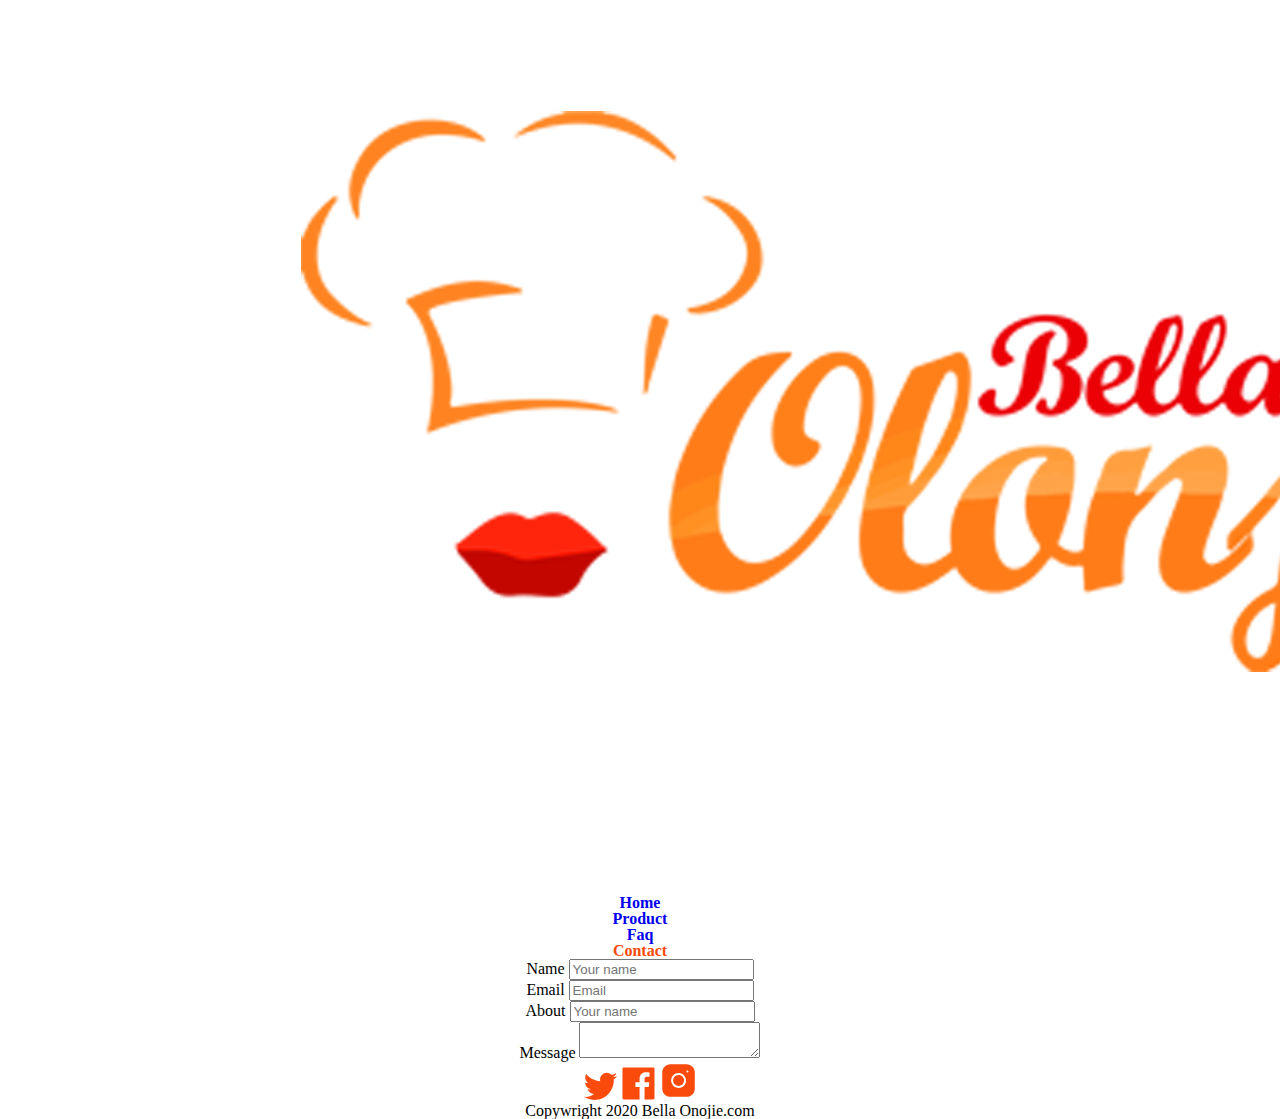
==== contact.html @ 292bd528 "adds reset.css to pages" ====
<!-- This is the Contact page, designed to give contact info
and allow clients to directly contact via a form. -->
<!DOCTYPE html>
<html lang="en">

<head>
    <!-- Document Information -->
    <meta charset="UTF-8">
    <meta name="viewport" content="width=device-width, initial-scale=1.0">
    <!-- Font link Stylesheet -->
    <link rel="preconnect" href="https://fonts.googleapis.com">
    <link rel="preconnect" href="https://fonts.gstatic.com" crossorigin>
    <link href="https://fonts.googleapis.com/css2?family=Montserrat:wght@500;600;700&display=swap" rel="stylesheet">
    <!-- Link to main stylesheet -->
    <link rel="stylesheet" href="css/main.css">
    <!-- Link to reset stylesheet -->
    <link rel="stylesheet" href="css/reset.css">
    <title>Bella Olange</title>
</head>

<body>
    <div class="container">
        <header>
            <!-- Logo -->
            <img src="images/logo-large.png" alt="">
            <!-- Nav here - Group so can be in hamburger -->
            <nav class="main-nav">
                <ul class="nav-list">
                    <li><a href="index.html">Home</a></li>
                    <li><a href="products.html">Product</a></li>
                    <li><a href="faq.html">Faq</a></li>
                    <li><a href="contact.html" class="current">Contact</a></li>
                </ul>
            </nav>
        </header>
        <main>
            <!-- Add some contact info here in one section. -->

            <!-- Add contact form here. -->
            <form action="thanks.html">
                <div>
                    <label for="fullname">Name</label>
                    <input type="text" id="fullname" name="fullname" placeholder="Your name">
                </div>
                <div>
                    <label for="youremail">Email</label>
                    <input type="email" id="youremail" placeholder="Email">
                </div>
                <div>
                    <label for="topic">About</label>
                    <input type="text" id="topic" name="fullname" placeholder="Your name">
                </div>
                <div>
                    <label for="yourmessage">Message</label>
                    <textarea name="yourmessage" id="yourmessage"></textarea>
                </div>
            </form>
        </main>
        <footer>
            <!-- Site Logo (hidden in mobile), Social Media SVGs -->
            <img src="images/twitter.svg" alt="Twitter link">
            <img src="images/facebook-filled.svg" alt="Facebook link">
            <img src="images/instagram.svg" alt="Instagram link">
            <p>Copywright 2020 Bella Onojie.com</p>
        </footer>
</body>
---- css/main.css ----
/* === VARIABLES AND GLOBAL VALUES === */
:root{
    --color-primary:#FA4A0C;

    --color-grey: #737373;
    --color-light-grey: #BDBDBD;

    --color-black: #252B42;
    --color-white: #fff;
    --color-offwhite: #FAFAFA;

    --color-divider: #E4E4E4;
    --color-botbanner:#252B42;
    --color-transparent: #ffffff00;

    --fontweight-reg: 500;
    --fontweight-med: 600;
    --fontweight-bold: 700;

}

/* === MOBILE CONTAINER STYLE === */
.container {

}

/* === TEXT STYLE === */
html{
    font-family: "Montserrat", sans-serif;
    text-align: center;
    box-sizing: border-box;
}

h1, h2, h3 {
    font-weight: var(--fontweight-bold);
}

h2 {
    font-size: 2.5rem;
}

h3 {
    font-size: 1.5rem;
}

h4, h5 {
    color: var(--color-grey);
}

h4 {
    font-weight: var(--fontweight-reg);
}

h5 {
    font-weight: var(--fontweight-bold);
}

/* === GLOBAL NAV STYLE === */
.current{
    color: var(--color-primary)
}

.nav-list {
    list-style: none;
}

.nav-list a{
    font-weight: var(--fontweight-med);
    text-decoration: none;
}


/* === MAIN HEADER CONTENT === */

/* Lays out size and shape of banner  */
.buttonHeader {
    width: 236px;
    height: 68px;
    padding: 16px, 0px, 16px, 0px;
    border-radius: 30px;
    border: solid 1px var(--color-primary);
}

/* Styles orange buttons */
.buttonOran {
    background-color: var(--color-primary);
    color: var(--color-white);
}

/* Styles transparent buttons */
.buttonClear {
    background-color: var(--color-transparent);
    color: var(--color-primary);
}
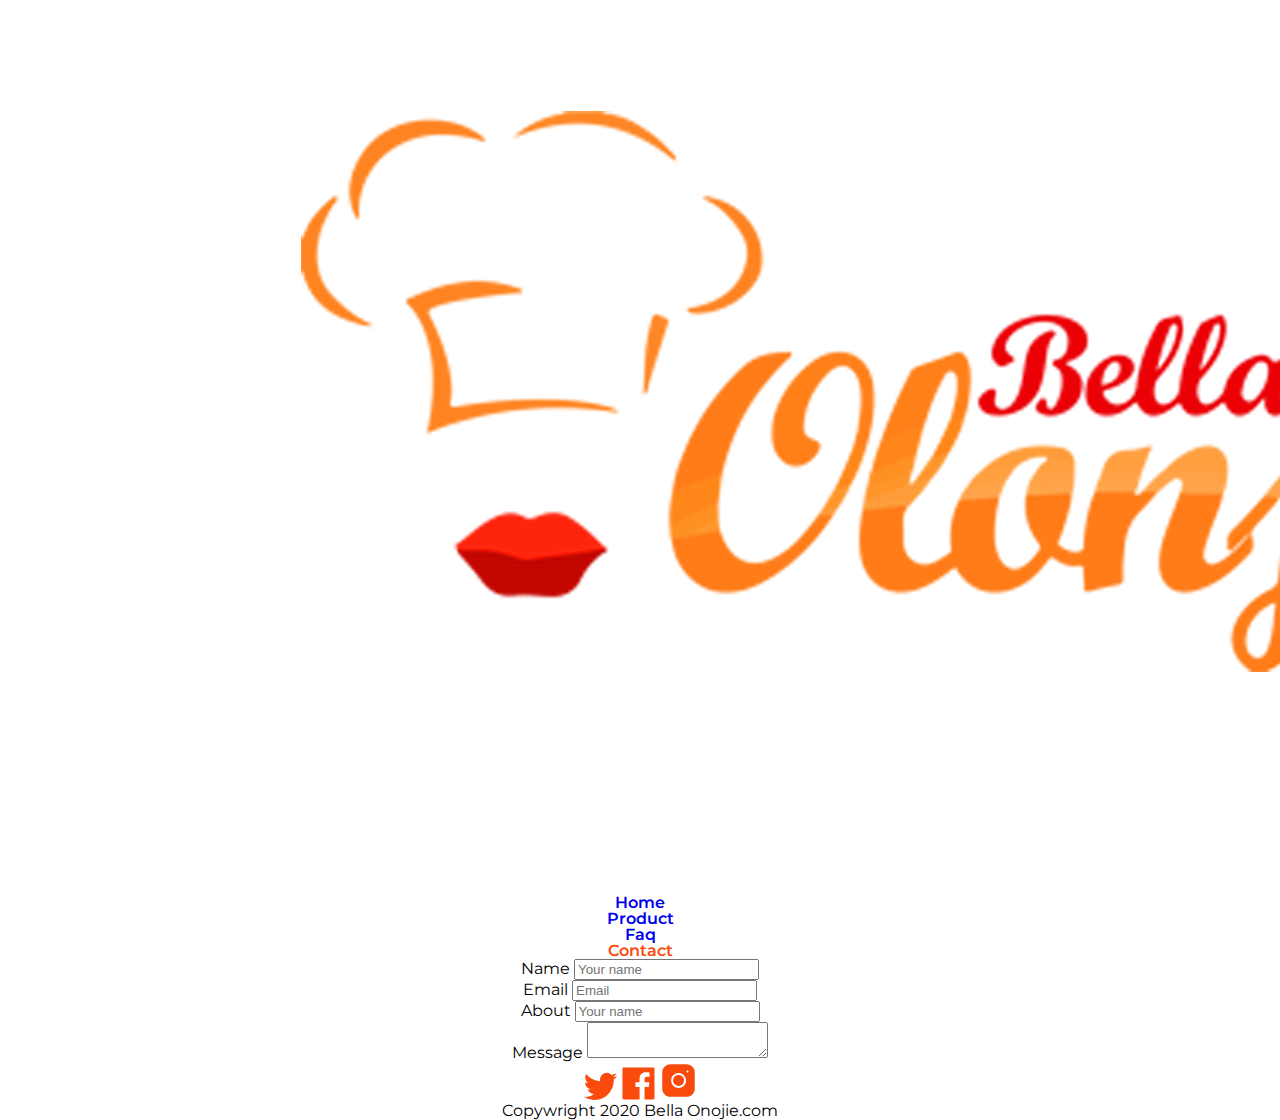
==== commit ed542c6f: "corrects placement of reset.css in head" ====
--- a/contact.html
+++ b/contact.html
@@ -11,11 +11,13 @@
     <link rel="preconnect" href="https://fonts.googleapis.com">
     <link rel="preconnect" href="https://fonts.gstatic.com" crossorigin>
     <link href="https://fonts.googleapis.com/css2?family=Montserrat:wght@500;600;700&display=swap" rel="stylesheet">
+        <!-- Link to reset stylesheet -->
+    <link rel="stylesheet" href="css/reset.css">
     <!-- Link to main stylesheet -->
     <link rel="stylesheet" href="css/main.css">
-    <!-- Link to reset stylesheet -->
-    <link rel="stylesheet" href="css/reset.css">
     <title>Bella Olange</title>
+    <!-- Link to Icon stylesheet -->
+    <link rel="stylesheet" href="https://cdnjs.cloudflare.com/ajax/libs/font-awesome/6.5.1/css/all.min.css">
 </head>
 
 <body>
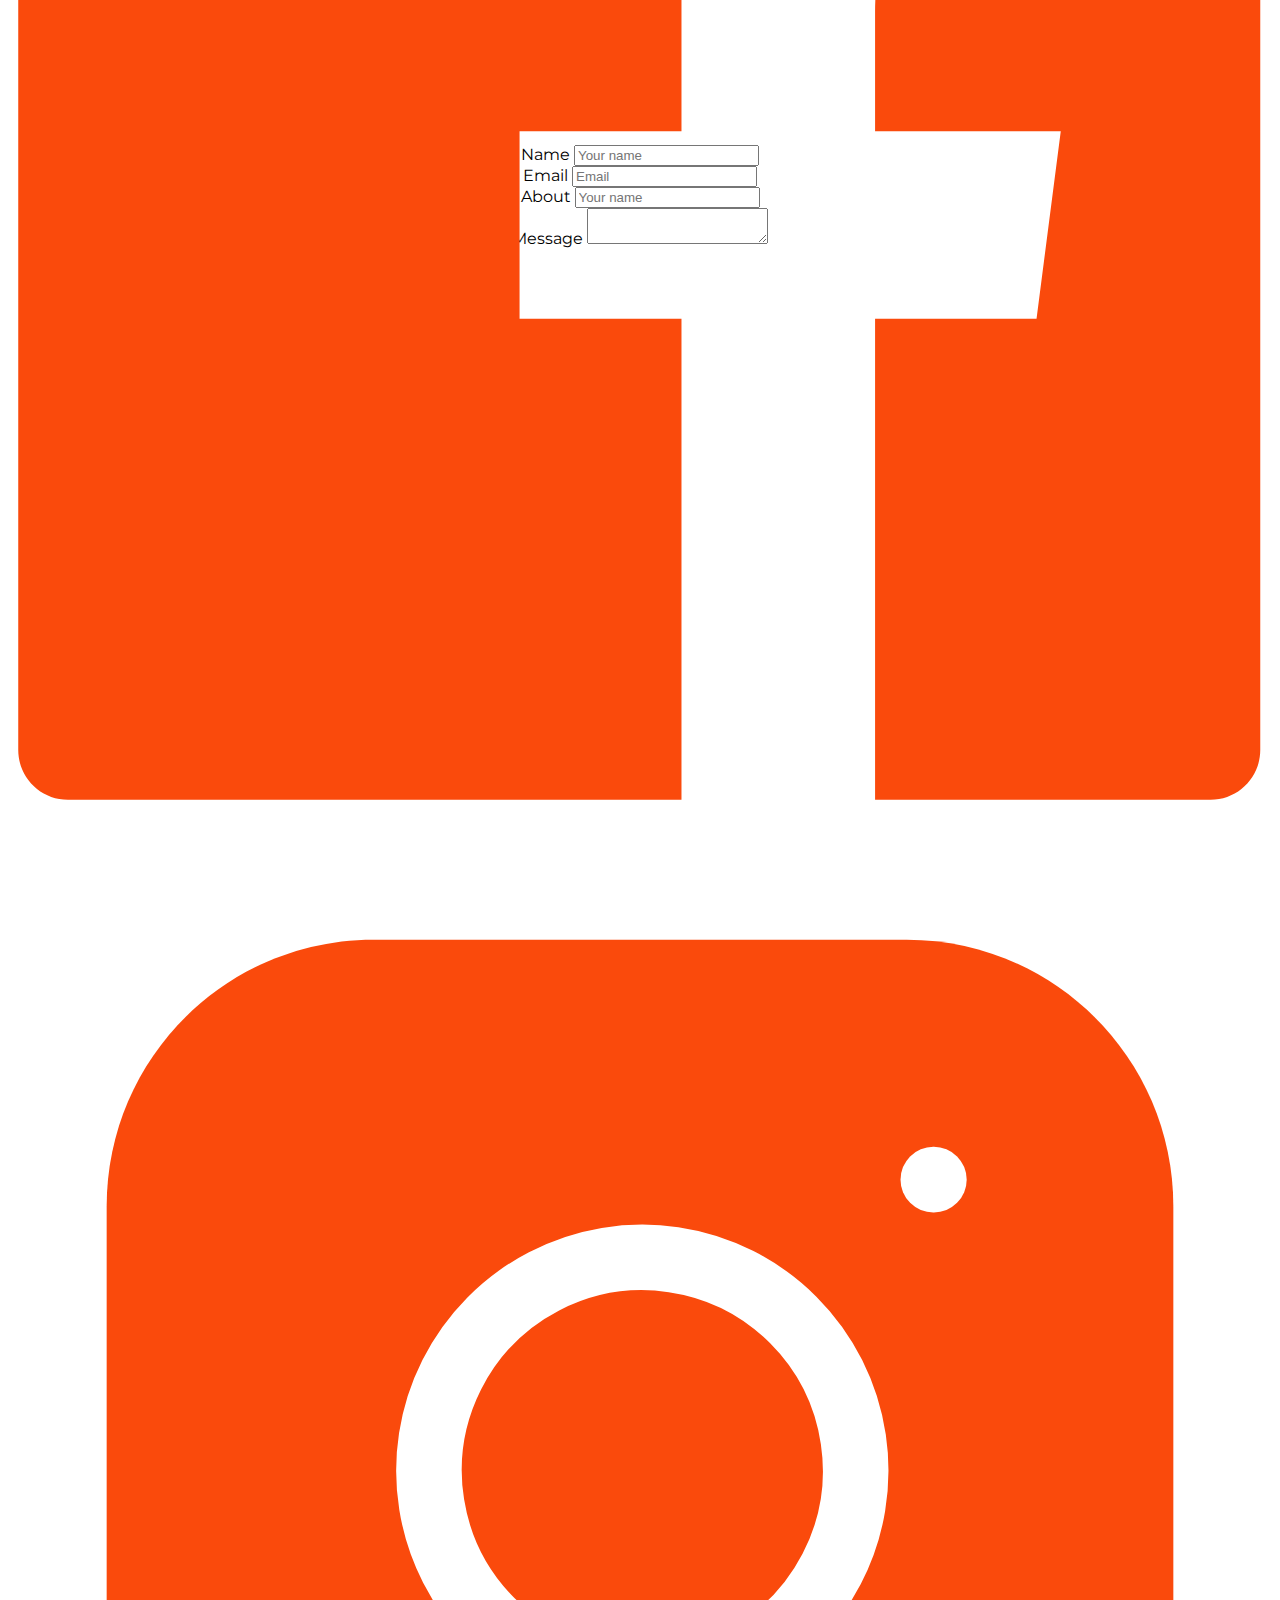
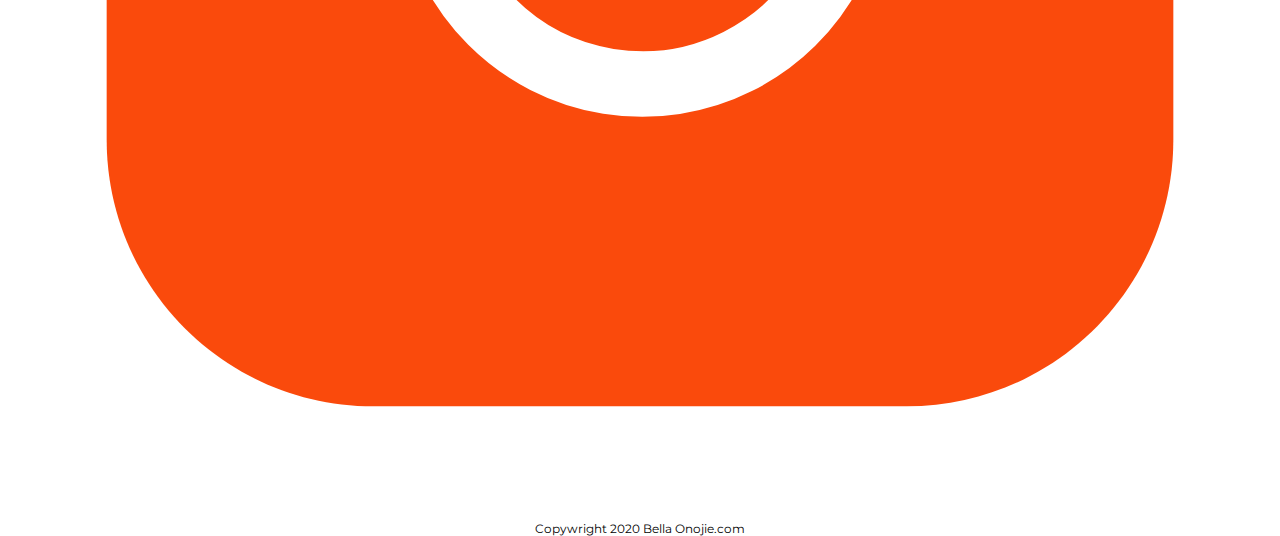
==== commit adca1ec1: "adds finished nav to pages" ====
--- a/contact.html
+++ b/contact.html
@@ -11,7 +11,7 @@
     <link rel="preconnect" href="https://fonts.googleapis.com">
     <link rel="preconnect" href="https://fonts.gstatic.com" crossorigin>
     <link href="https://fonts.googleapis.com/css2?family=Montserrat:wght@500;600;700&display=swap" rel="stylesheet">
-        <!-- Link to reset stylesheet -->
+    <!-- Link to reset stylesheet -->
     <link rel="stylesheet" href="css/reset.css">
     <!-- Link to main stylesheet -->
     <link rel="stylesheet" href="css/main.css">
@@ -23,16 +23,34 @@
 <body>
     <div class="container">
         <header>
-            <!-- Logo -->
-            <img src="images/logo-large.png" alt="">
-            <!-- Nav here - Group so can be in hamburger -->
             <nav class="main-nav">
-                <ul class="nav-list">
-                    <li><a href="index.html">Home</a></li>
+                <!-- Logo -->
+                <div class="nav-symbols">
+                    <picture class="logo">
+                    <!-- Mobile Version -->
+                    <source srcset="
+                images/logo-104.png,
+                images/logo-208.png 2x,
+                images/logo-312.png 3x" media="(max-width: 620px)">
+                    <!-- Desktop Version -->
+                    <source srcset="
+                images/logo-206.png,
+                images/logo-208.png 2x,
+                images/logo-312.png 3x" media="(min-width: 620px)">
+                    <img src="images/logo-104.png" alt="">
+                </picture>
+                <!-- Use a favicon for out hamburger menu. -->
+                <a class="navbutton" href="javascript:void(0);" onclick="myFunction()" onselect="myFunction()"><i
+                    class="fa-solid fa-bars"></i></a>
+                </div>
+                <!-- Nav here - Group so can be in hamburger -->
+                <ul class="nav-list" id="nav-drop">
+                    <li><a href="index.html" class="current">Home</a></li>
                     <li><a href="products.html">Product</a></li>
                     <li><a href="faq.html">Faq</a></li>
-                    <li><a href="contact.html" class="current">Contact</a></li>
+                    <li><a href="contact.html">Contact</a></li>
                 </ul>
+                
             </nav>
         </header>
         <main>
--- a/css/main.css
+++ b/css/main.css
@@ -1,27 +1,37 @@
 /* === VARIABLES AND GLOBAL VALUES === */
 :root{
+    /* Sets Primary Colour */
     --color-primary:#FA4A0C;
 
+    /* Greys */
     --color-grey: #737373;
     --color-light-grey: #BDBDBD;
-
+    --color-divider: #E4E4E4;
+
+    /* Black/White */
     --color-black: #252B42;
     --color-white: #fff;
     --color-offwhite: #FAFAFA;
 
-    --color-divider: #E4E4E4;
+    /* Miscellanious Colours */
     --color-botbanner:#252B42;
     --color-transparent: #ffffff00;
-
+    --color-grey-translucent: #73737389;
+
+    /* Font Weights */
     --fontweight-reg: 500;
     --fontweight-med: 600;
     --fontweight-bold: 700;
 
-}
-
-/* === MOBILE CONTAINER STYLE === */
+    /* Line Heights */
+    --lineheight-h2: 57px;
+    --lineheight-h4: 38px;
+}
+
+/* ===== MOBILE STYLES ===== */
 .container {
-
+    width: 100%;
+    background-color: var(--color-white);
 }
 
 /* === TEXT STYLE === */
@@ -37,6 +47,7 @@
 
 h2 {
     font-size: 2.5rem;
+    padding: 10px;
 }
 
 h3 {
@@ -48,47 +59,252 @@
 }
 
 h4 {
+    padding: 10px;
+    font-size: 1.5rem;
     font-weight: var(--fontweight-reg);
 }
 
 h5 {
+    font-size: 1rem;
     font-weight: var(--fontweight-bold);
 }
 
-/* === GLOBAL NAV STYLE === */
-.current{
-    color: var(--color-primary)
-}
-
+button {
+    font-family: "Montserrat", sans-serif;
+}
+
+/* === MOBILE NAV STYLES === */
+
+/* Arranges nav items in a manner that they can remain in place while being called. */
+.main-nav {
+    padding: 17px 16px 17px 16px;
+    margin: 0 auto;
+    width: 90%;
+    overflow: hidden;
+}
+
+.nav-symbols {
+    display: flex;
+    justify-content: space-between;
+}
+
+/* Hides main nav list in mobile version*/
+#nav-drop {
+    display: none;
+}
+
+/* NOTE: although I tried to get rid of #nav-drop, getElementsbyClassName returns a list, and not the element like getElementsbyId does. */
+
+/* styles the nav list, sets flex direction of list */
 .nav-list {
+    margin: 20px auto;
+    width: 100%;
     list-style: none;
-}
-
+    flex-direction: column;
+
+}
+
+/* adds padding to nav list */
+.nav-list li {
+    padding: 15px;
+}
+
+/* styles the links in the nav */
 .nav-list a{
+    width: 100%;
     font-weight: var(--fontweight-med);
     text-decoration: none;
-}
-
-
-/* === MAIN HEADER CONTENT === */
-
-/* Lays out size and shape of banner  */
+    color: var(--color-black);
+}
+
+/* styles the Current page link the primary colour with the same priority as the colour given to all the links in the nav */
+.nav-list .current{
+    color: var(--color-primary)
+}
+
+/* Styles the hamburger menu */
+.navbutton {
+    margin: auto 0px;
+    height: fit-content;
+    padding: 0px 10px;
+    font-size: 1.5rem;
+    color: var(--color-grey-translucent);
+    text-decoration: none;
+}
+
+/* styles the hamburger menu and the nav-list items when hovered or focused on */
+.nav-list li:hover, .nav-list a:focus, .navbutton:hover, .navbutton:focus {
+    background-color: var(--color-divider);
+    border: none    ;    
+}
+
+/* === MAIN HEADER STYLES === */
+
+/* Styles the background of the header and sets items inside to flex */
+.mainHeader {
+    background-color: var(--color-offwhite);
+    display: flex;
+    flex-direction: column;
+    gap: 50px;
+    height: 778px;
+}
+
+/* Adds space above the header text */
+.headerText {
+    padding-top: 50px;
+    display: flex;
+    flex-direction: column;
+    gap: 15px;
+}
+
+/* moves twophones up into the Header Space */
+.twophones {
+    position: relative;
+    top: -200px;
+    right: 16px;
+}
+
+/* Displays the header buttons in a flex grid and centers them. */
+.mainHeader .buttons-group {
+    margin: 0 auto;
+    width: fit-content;
+    display: flex;
+    flex-direction: column;
+    gap: 15px;
+}
+
+/* Lays out size and shape of header buttons */
 .buttonHeader {
     width: 236px;
     height: 68px;
     padding: 16px, 0px, 16px, 0px;
     border-radius: 30px;
-    border: solid 1px var(--color-primary);
 }
 
 /* Styles orange buttons */
 .buttonOran {
     background-color: var(--color-primary);
     color: var(--color-white);
+    border: solid 1px var(--color-primary);
 }
 
 /* Styles transparent buttons */
 .buttonClear {
     background-color: var(--color-transparent);
     color: var(--color-primary);
+}
+
+/* Sets clear header button border to primary */
+.mainHeader .buttonClear {
+    border: solid 1px var(--color-primary);
+}
+
+/* Styles HR for Mobile */
+hr {
+    border: solid 3px var(--color-divider);
+    width: 100%;
+}
+
+/* === CONTENT CARD STYLES === */
+
+/* displays cards in flex and gives them a gap between */
+.contentcards {
+    display: flex;
+    flex-direction: column;
+    gap: 60px;
+}
+
+/* Centers card text and gives margins on sides */
+.cardText {
+    display: flex;
+    flex-direction: column;
+    gap: 30px;
+    margin: 0 auto;
+    width: 90%;
+}
+
+.card h2 {
+    line-height: var(--lineheight-h2);
+}
+
+.card h3 {
+    color: var(--color-primary);
+}
+
+.card h4 {
+    margin: 0 auto;
+    width: 70%;
+    line-height: var(--lineheight-h4);
+}
+
+.card-image {
+    filter: drop-shadow(#2E040426 50px 30px 150px 0px);
+}
+
+/* === DOWNLOAD SECTION STYLES === */
+
+.download {
+    padding: 110px 24px 110px 24px;
+    background-color: var(--color-black);
+}
+
+.download h2 {
+    color: var(--color-white);
+}
+
+.download h4 {
+    color: var(--color-light-grey);
+}
+
+/* Lays out size and shape of App CTA buttons */
+.buttonDownload {
+    border-radius: 10px;
+    font-size: 1rem;
+    height: 64px;
+    font-weight: var(--fontweight-bold);
+}
+
+/* organizes download button group */
+.download .buttons-group{
+    display: flex;
+    flex-direction: row;
+    justify-content: space-between;
+    margin: 0 auto;
+    width: 80%;
+    gap: 13px;
+}
+
+/* styles download clear CTA button */
+.download .buttonClear {
+    color: var(--color-white);
+    border: solid 1px var(--color-white);
+    width: 60%;
+}
+
+/* styles download orange CTA button */
+.download .buttonOran {
+    width: 40%;
+}
+
+/* === FOOTER STYLES === */
+
+footer {
+    height: 150px;
+    display: flex;
+    flex-direction: column;
+    gap: 10px;
+    justify-content: center;
+}
+
+.socialmedia {
+    display: flex;
+    flex-direction: row;
+    justify-content: space-between;
+    margin: 0 auto;
+    width: 170px;
+}
+
+footer p{
+    padding: 0px, 10px, 0px, 10px;
+    font-size: 0.75rem;
 }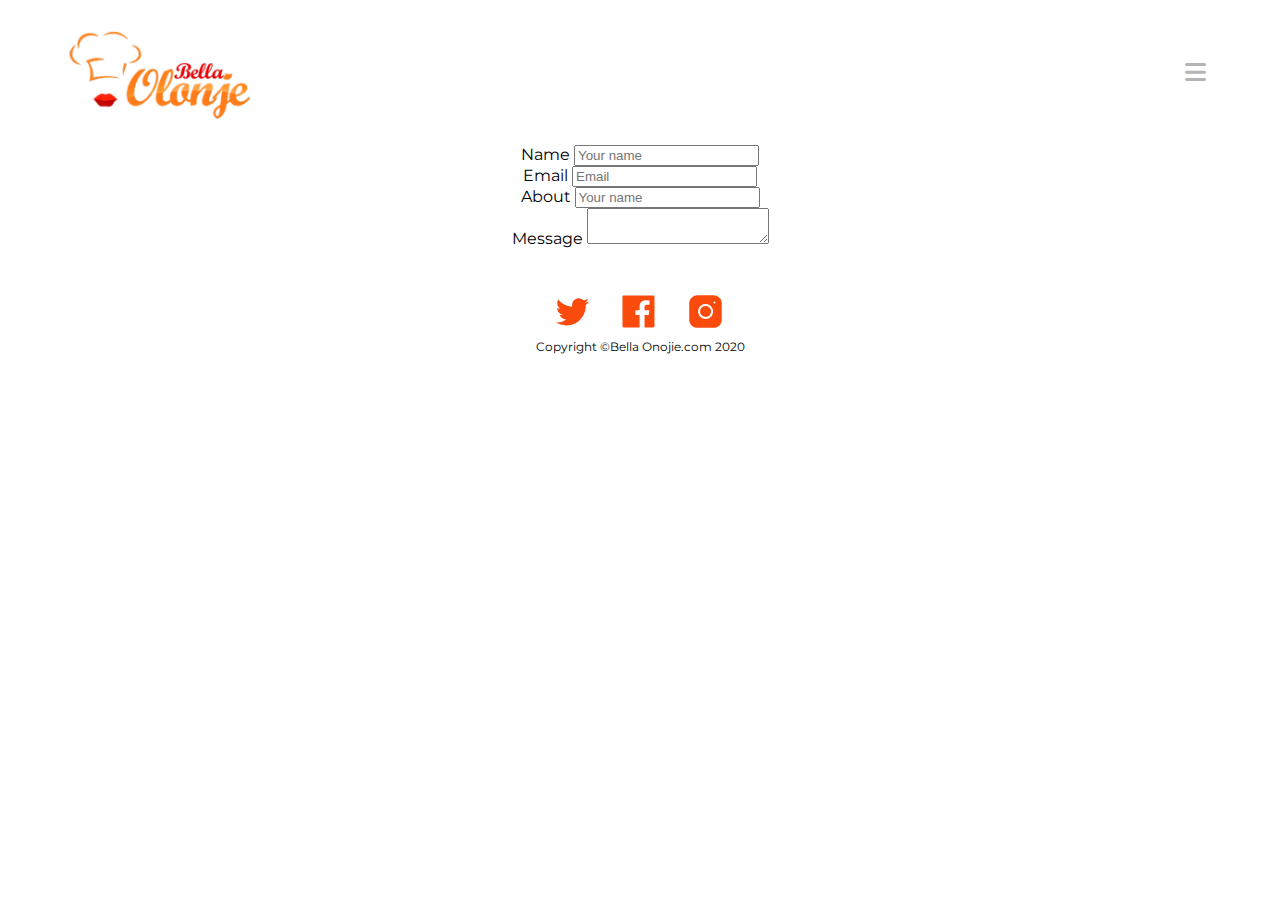
==== commit c449c450: "adds proper footer to pages" ====
--- a/contact.html
+++ b/contact.html
@@ -78,9 +78,24 @@
         </main>
         <footer>
             <!-- Site Logo (hidden in mobile), Social Media SVGs -->
-            <img src="images/twitter.svg" alt="Twitter link">
-            <img src="images/facebook-filled.svg" alt="Facebook link">
-            <img src="images/instagram.svg" alt="Instagram link">
-            <p>Copywright 2020 Bella Onojie.com</p>
+            <div class="socialmedia">
+                <img src="images/twitter.svg" alt="Twitter link">
+                <img src="images/facebook-filled.svg" alt="Facebook link">
+                <img src="images/instagram.svg" alt="Instagram link">
+            </div>
+
+            <p>Copyright &copy;Bella Onojie.com 2020</p>
         </footer>
+    </div>
+    <!-- JS allows Hamburger button to function -->
+    <script>
+        function myFunction() {
+            var x = document.getElementById("nav-drop");
+            if (x.style.display === "block") {
+                x.style.display = "none";
+            } else {
+                x.style.display = "block";
+            }
+        }
+    </script>
 </body>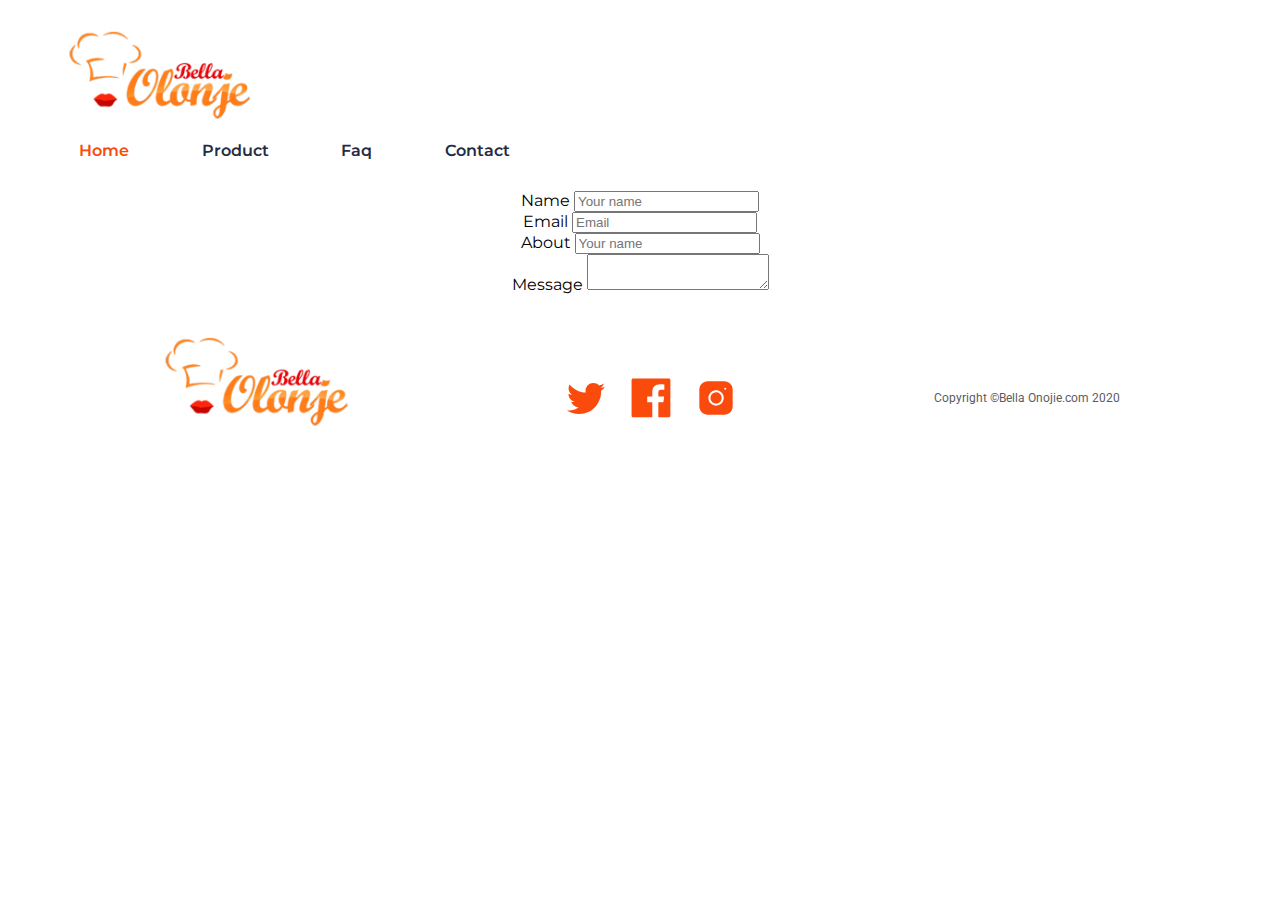
==== commit 11847c3d: "updates nav and footer" ====
--- a/contact.html
+++ b/contact.html
@@ -10,7 +10,12 @@
     <!-- Font link Stylesheet -->
     <link rel="preconnect" href="https://fonts.googleapis.com">
     <link rel="preconnect" href="https://fonts.gstatic.com" crossorigin>
+    <!-- Main font link -->
     <link href="https://fonts.googleapis.com/css2?family=Montserrat:wght@500;600;700&display=swap" rel="stylesheet">
+    <!-- Footer subtitle font link -->
+    <link href="https://fonts.googleapis.com/css2?family=Roboto:wght@700&display=swap" rel="stylesheet">
+    <!-- How app works desktop font -->
+    <link href="https://fonts.googleapis.com/css2?family=Poppins:wght@600&display=swap" rel="stylesheet">
     <!-- Link to reset stylesheet -->
     <link rel="stylesheet" href="css/reset.css">
     <!-- Link to main stylesheet -->
@@ -23,25 +28,31 @@
 <body>
     <div class="container">
         <header>
-            <nav class="main-nav">
+            <!-- Skip links -->
+            <ul class="skip-links">
+                <li><a href="#main-nav">Skip to main nav</a></li>
+                <li><a href="#main-content">Skip to main content</a></li>
+            </ul>
+
+            <nav role="navigation" class="main-nav" id="main-nav">
                 <!-- Logo -->
                 <div class="nav-symbols">
                     <picture class="logo">
-                    <!-- Mobile Version -->
-                    <source srcset="
+                        <!-- Mobile Version -->
+                        <source srcset="
                 images/logo-104.png,
                 images/logo-208.png 2x,
                 images/logo-312.png 3x" media="(max-width: 620px)">
-                    <!-- Desktop Version -->
-                    <source srcset="
+                        <!-- Desktop Version -->
+                        <source srcset="
                 images/logo-206.png,
-                images/logo-208.png 2x,
-                images/logo-312.png 3x" media="(min-width: 620px)">
-                    <img src="images/logo-104.png" alt="">
-                </picture>
-                <!-- Use a favicon for out hamburger menu. -->
-                <a class="navbutton" href="javascript:void(0);" onclick="myFunction()" onselect="myFunction()"><i
-                    class="fa-solid fa-bars"></i></a>
+                images/logo-412.png 2x,
+                images/logo-618.png 3x" media="(min-width: 620px)">
+                        <img src="images/logo-104.png" alt="Bella Olange's logo">
+                    </picture>
+                    <!-- Use a favicon for out hamburger menu. -->
+                    <a class="navbutton" href="javascript:void(0);" onclick="myFunction()" onselect="myFunction()"><i
+                            class="fa-solid fa-bars"></i></a>
                 </div>
                 <!-- Nav here - Group so can be in hamburger -->
                 <ul class="nav-list" id="nav-drop">
@@ -50,7 +61,7 @@
                     <li><a href="faq.html">Faq</a></li>
                     <li><a href="contact.html">Contact</a></li>
                 </ul>
-                
+
             </nav>
         </header>
         <main>
@@ -78,6 +89,15 @@
         </main>
         <footer>
             <!-- Site Logo (hidden in mobile), Social Media SVGs -->
+            <picture class="logo">
+                <!-- Desktop Version -->
+                <source srcset="
+        images/logo-208.png,
+        images/logo-416.png 2x,
+        images/logo-624.png 3x" media="(min-width: 620px)">
+                <img src="images/logo-208.png" alt="Bella Olange's logo on the footer">
+            </picture>
+
             <div class="socialmedia">
                 <img src="images/twitter.svg" alt="Twitter link">
                 <img src="images/facebook-filled.svg" alt="Facebook link">
@@ -91,11 +111,15 @@
     <script>
         function myFunction() {
             var x = document.getElementById("nav-drop");
-            if (x.style.display === "block") {
+            if (window.screen.availWidth > 760) {
+                x.style.display = "flex";
+            } else if (x.style.display === "flex") {
                 x.style.display = "none";
             } else {
-                x.style.display = "block";
+                x.style.display = "flex";
             }
         }
     </script>
-</body>+    <!-- Had a bug with the above code; sometimes the menu will disappear completely if  -->
+</body>
+</html>--- a/css/main.css
+++ b/css/main.css
@@ -1,20 +1,22 @@
 /* === VARIABLES AND GLOBAL VALUES === */
-:root{
+:root {
     /* Sets Primary Colour */
-    --color-primary:#FA4A0C;
+    --color-primary: #FA4A0C;
 
     /* Greys */
     --color-grey: #737373;
     --color-light-grey: #BDBDBD;
     --color-divider: #E4E4E4;
+    --color-grey-footer: #5C5C5C;
 
     /* Black/White */
     --color-black: #252B42;
     --color-white: #fff;
     --color-offwhite: #FAFAFA;
 
-    /* Miscellanious Colours */
-    --color-botbanner:#252B42;
+    /* Translucent Colours */
+    --color-botbanner: #252B4266;
+    --color-topbanner: #17101099;
     --color-transparent: #ffffff00;
     --color-grey-translucent: #73737389;
 
@@ -35,13 +37,15 @@
 }
 
 /* === TEXT STYLE === */
-html{
+html {
     font-family: "Montserrat", sans-serif;
     text-align: center;
     box-sizing: border-box;
 }
 
-h1, h2, h3 {
+h1,
+h2,
+h3 {
     font-weight: var(--fontweight-bold);
 }
 
@@ -54,7 +58,8 @@
     font-size: 1.5rem;
 }
 
-h4, h5 {
+h4,
+h5 {
     color: var(--color-grey);
 }
 
@@ -73,7 +78,34 @@
     font-family: "Montserrat", sans-serif;
 }
 
-/* === MOBILE NAV STYLES === */
+/* === ACCESSIBILITY === */
+/* Hides skip links when not tabbed. */
+.skip-links {
+    list-style: none;
+    margin: 0;
+    padding: 0;
+}
+
+.skip-links a {
+    position: absolute;
+    top: -3em;
+    background-color: black;
+    color: white;
+    padding: .5em 1em;
+    font-weight: bold;
+}
+
+/* Displays the skip links when user is focused on them. */
+.skip-links a:focus {
+    top: 0;
+}
+
+/*========================================================
+                    MOBILE STYLES
+ ==========================================================*/
+
+
+/* === NAV STYLES === */
 
 /* Arranges nav items in a manner that they can remain in place while being called. */
 .main-nav {
@@ -101,7 +133,6 @@
     width: 100%;
     list-style: none;
     flex-direction: column;
-
 }
 
 /* adds padding to nav list */
@@ -110,7 +141,7 @@
 }
 
 /* styles the links in the nav */
-.nav-list a{
+.nav-list a {
     width: 100%;
     font-weight: var(--fontweight-med);
     text-decoration: none;
@@ -118,7 +149,7 @@
 }
 
 /* styles the Current page link the primary colour with the same priority as the colour given to all the links in the nav */
-.nav-list .current{
+.nav-list .current {
     color: var(--color-primary)
 }
 
@@ -133,9 +164,12 @@
 }
 
 /* styles the hamburger menu and the nav-list items when hovered or focused on */
-.nav-list li:hover, .nav-list a:focus, .navbutton:hover, .navbutton:focus {
+.nav-list li:hover,
+.nav-list a:focus,
+.navbutton:hover,
+.navbutton:focus {
     background-color: var(--color-divider);
-    border: none    ;    
+    border: none;
 }
 
 /* === MAIN HEADER STYLES === */
@@ -155,13 +189,25 @@
     display: flex;
     flex-direction: column;
     gap: 15px;
+    margin: 0 auto;
+    width: 95%;
+}
+
+/* Adds space above the header text */
+.headerText h2 {
+    line-height: var(--lineheight-h2)
 }
 
 /* moves twophones up into the Header Space */
 .twophones {
     position: relative;
-    top: -200px;
+    top: -150px;
     right: 16px;
+}
+
+/* reduces size of area after twophone because of movement upwards */
+.twophone-div {
+    height: 375px;
 }
 
 /* Displays the header buttons in a flex grid and centers them. */
@@ -199,6 +245,13 @@
     border: solid 1px var(--color-primary);
 }
 
+/* Styles "how the app works" */
+.appworks p {
+    margin: 50px 0;
+    font-weight: var(--fontweight-med);
+    font-size: 24px;
+}
+
 /* Styles HR for Mobile */
 hr {
     border: solid 3px var(--color-divider);
@@ -209,6 +262,7 @@
 
 /* displays cards in flex and gives them a gap between */
 .contentcards {
+    margin: 60px 0 0 0;
     display: flex;
     flex-direction: column;
     gap: 60px;
@@ -223,21 +277,26 @@
     width: 90%;
 }
 
+/* styles h2 found in cards */
 .card h2 {
     line-height: var(--lineheight-h2);
 }
 
+/* styles h3 found in cards */
 .card h3 {
     color: var(--color-primary);
 }
 
+/* styles h4 found in cards */
 .card h4 {
     margin: 0 auto;
     width: 70%;
     line-height: var(--lineheight-h4);
 }
 
+/* Adds drop shadow and slight margin to all content images */
 .card-image {
+    margin: 20px 0;
     filter: drop-shadow(#2E040426 50px 30px 150px 0px);
 }
 
@@ -247,6 +306,7 @@
     padding: 110px 24px 110px 24px;
     background-color: var(--color-black);
 }
+
 
 .download h2 {
     color: var(--color-white);
@@ -265,13 +325,18 @@
 }
 
 /* organizes download button group */
-.download .buttons-group{
+.download .buttons-group {
     display: flex;
     flex-direction: row;
     justify-content: space-between;
     margin: 0 auto;
     width: 80%;
+    max-width: 340px;
     gap: 13px;
+}
+
+.d-text {
+    margin: 0 0 30px 0;
 }
 
 /* styles download clear CTA button */
@@ -296,6 +361,10 @@
     justify-content: center;
 }
 
+footer .logo {
+    display: none;
+}
+
 .socialmedia {
     display: flex;
     flex-direction: row;
@@ -304,7 +373,219 @@
     width: 170px;
 }
 
-footer p{
+.socialmedia img {
+    width: 40px;
+    height: 40px;
+}
+
+footer p {
+    font-family: "Roboto", sans-serif;
+    color: var(--color-grey-footer);
     padding: 0px, 10px, 0px, 10px;
     font-size: 0.75rem;
+}
+
+/*========================================================
+                    DESKTOP STYLES
+ ==========================================================*/
+
+@media screen and (min-width: 760px) {
+
+    /* === TEXT STYLE === */
+
+    /* === NAV STYLES === */
+    .main-nav {
+        flex-direction: column;
+        justify-content: space-between;
+    }
+
+    /* gets rid of hambrug menu */
+    .navbutton {
+        display: none;
+    }
+
+    /* Shrinks nav-symbols down to allow nav list to fit */
+    .nav-symbols {
+        width: fit-content;
+    }
+
+    /* allows nav-list to display */
+    #nav-drop {
+        display: flex;
+    }
+
+    /* converts nav-list to a row */
+    .nav-list {
+        flex-direction: row;
+        justify-content: space-between;
+        width: 40%;
+        margin: 0 0;
+    }
+
+    /* === MAIN HEADER STYLES === */
+
+    .mainHeader-background {
+        background: var(--color-black) url(/images/header-background-1540.jpg) no-repeat center;
+    }
+
+    .mainHeader {
+        justify-content: center;
+        height: 619px;
+        color: var(--color-white);
+        background: var(--color-topbanner);
+    }
+
+    .headerText {
+        padding: 0;
+    }
+
+    .mainHeader h2 {
+        font-size: 3.625rem;
+        width: 60%;
+        margin: 0 auto;
+    }
+
+    .mainHeader h4, .mainHeader h5 {
+        color: var(--color-white);
+        font-size: 1.5rem;
+    }
+
+    .mainHeader .buttons-group {
+        flex-direction: row;
+    }
+
+    .mainHeader .buttonClear {
+        color: var(--color-white);
+        border: solid 1px var(--color-white);
+    }
+
+    .twophones {
+        position: relative;
+        top: -120px;
+        right: 16px;
+    }
+    
+    /* reduces size of area after twophone because of movement upwards */
+    .twophone-div {
+        height: 575px;
+    }
+    
+
+    /* swaps order of hr and appworks p */
+    .appworks {
+        display: flex;
+        flex-direction: column-reverse;
+    }
+
+    /* Styles hr */
+    hr {
+        width: 60%;
+    }
+
+    /* Gives appworks alternate font */
+    .appworks p {
+        font-family: "Poppins", sans-serif;
+        font-size: 2.75rem;
+    }
+
+    /* === CARD SECTION STYLES === */
+
+    .contentcards {
+        text-align: left;
+    }
+
+    .card {
+        width: 65%;
+        margin: 0 auto;
+        display: flex;
+        flex-direction: row;
+        justify-content: space-between;
+        align-items: center;
+        gap: 70px;
+        /* left: 50%; */
+    }
+
+    .card-image {
+        margin: 0;
+    }
+
+    .contentcards .card:nth-child(odd) {
+        flex-direction: row-reverse;
+        margin: 0 auto;
+        /* right: 25%; */
+    }
+
+    .cardText {
+        width: 60%;
+        max-width: 568px;
+    }
+
+    .cardText h4 {
+        margin: 0;
+    }
+
+    .cardText h4,
+    .cardText h2 {
+        padding: 0;
+    }
+
+    /* === DOWNLOAD SECTION STYLES === */
+
+    .download {
+        padding: 0;
+        background: var(--color-black) url(/images/download-app-background-1440_x_2174.jpg) no-repeat center;
+        width: 100%;
+    }
+
+    .download-content {
+        height: 209px;
+        display: flex;
+        position: relative;
+        flex-direction: column;
+        justify-content: center;
+        align-items: center;
+        padding: 110px 24px 110px 24px;
+        top: 0;
+        left: 0;
+        width: 100%;
+        height: 100%;
+        gap: 20px;
+        background: var(--color-botbanner);
+    }
+
+    .download h4 {
+        color: var(--color-white);
+    }
+
+    .download .buttons-group {
+        width: 340px;
+        gap: 18px;
+    }
+
+    /* === FOOTER STYLES === */
+
+    footer {
+        width: 75%;
+        margin: 30px auto;
+        display: flex;
+        flex-direction: row;
+        align-content: center;
+    }
+
+    .socialmedia {
+        display: flex;
+        flex-direction: row;
+        justify-content: space-between;
+        margin: 0 auto;
+        width: 170px;
+        align-self: center;
+    }
+
+    footer .logo {
+        display: block;
+    }
+
+    footer p {
+        align-self: center;
+    }
 }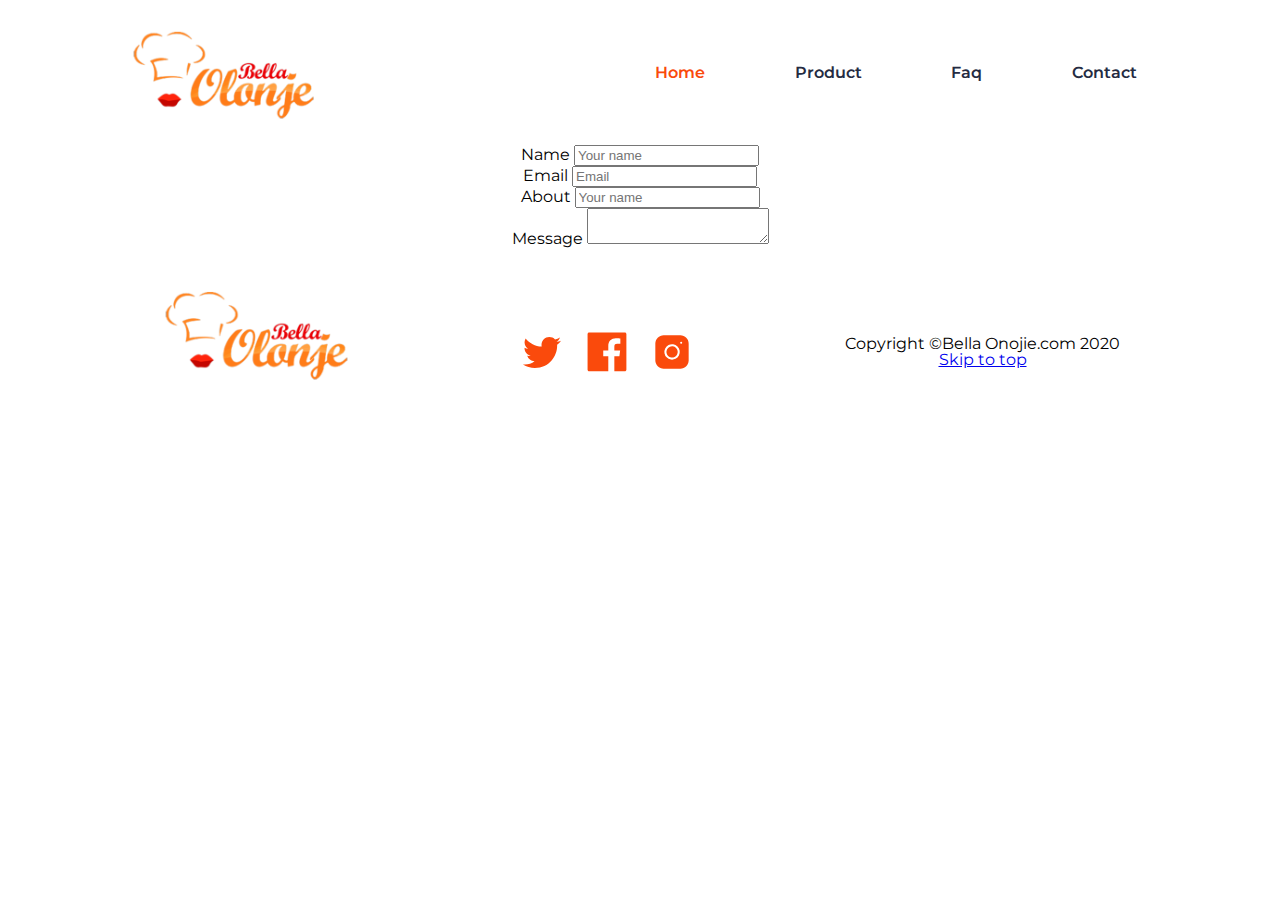
==== commit 577903b4: "adds some skip links" ====
--- a/contact.html
+++ b/contact.html
@@ -64,7 +64,7 @@
 
             </nav>
         </header>
-        <main>
+        <main role="main" class="main-content" id="main-content">
             <!-- Add some contact info here in one section. -->
 
             <!-- Add contact form here. -->
@@ -104,7 +104,10 @@
                 <img src="images/instagram.svg" alt="Instagram link">
             </div>
 
-            <p>Copyright &copy;Bella Onojie.com 2020</p>
+            <div class="footerText">
+                <p>Copyright &copy;Bella Onojie.com 2020</p>
+                <a class="skip-links" href="#top">Skip to top</a>
+            </div>
         </footer>
     </div>
     <!-- JS allows Hamburger button to function -->
--- a/css/main.css
+++ b/css/main.css
@@ -33,6 +33,8 @@
 /* ===== MOBILE STYLES ===== */
 .container {
     width: 100%;
+    max-width: 1540px;
+    margin: 0 auto;
     background-color: var(--color-white);
 }
 
@@ -76,6 +78,8 @@
 
 button {
     font-family: "Montserrat", sans-serif;
+    transform: scale(1);
+    transition: transform 0.5s;
 }
 
 /* === ACCESSIBILITY === */
@@ -100,6 +104,12 @@
     top: 0;
 }
 
+/* === ANIMATION === */
+
+button:hover, button:focus {
+    transform: scale(1.05);
+}
+
 /*========================================================
                     MOBILE STYLES
  ==========================================================*/
@@ -111,7 +121,7 @@
 .main-nav {
     padding: 17px 16px 17px 16px;
     margin: 0 auto;
-    width: 90%;
+    width: 80%;
     overflow: hidden;
 }
 
@@ -138,6 +148,8 @@
 /* adds padding to nav list */
 .nav-list li {
     padding: 15px;
+    transform: scale(1);
+    transition: transform 0.5s;
 }
 
 /* styles the links in the nav */
@@ -146,6 +158,8 @@
     font-weight: var(--fontweight-med);
     text-decoration: none;
     color: var(--color-black);
+    transform: scale(1);
+    transition: transform 0.5s;
 }
 
 /* styles the Current page link the primary colour with the same priority as the colour given to all the links in the nav */
@@ -165,12 +179,15 @@
 
 /* styles the hamburger menu and the nav-list items when hovered or focused on */
 .nav-list li:hover,
-.nav-list a:focus,
+.nav-list li:focus,
 .navbutton:hover,
 .navbutton:focus {
     background-color: var(--color-divider);
     border: none;
-}
+    transform: scale(1.1);  
+}
+
+
 
 /* === MAIN HEADER STYLES === */
 
@@ -201,7 +218,6 @@
 /* moves twophones up into the Header Space */
 .twophones {
     position: relative;
-    top: -150px;
     right: 16px;
 }
 
@@ -300,6 +316,56 @@
     filter: drop-shadow(#2E040426 50px 30px 150px 0px);
 }
 
+    /* Mainheader anim: slides in on first load */
+    @keyframes slide-in-right {
+        0% {
+            transform: translate(-100px);
+        }
+        80% {
+            transform: translate(1px);
+        }
+        100%{
+            transform: translate(0px);
+        }
+    }
+
+    @keyframes slide-in-left {
+        0% {
+            transform: translate(100px);
+        }
+        80% {
+            transform: translate(-1px);
+        }
+        100%{
+            transform: translate(0px);
+        }
+    }
+
+/* 
+    NOTE: Tried to get a slide in animation working on the cards as you scrolled by, it required more JS than I'd hoped it would.
+
+    makes content cards odd picture on left, while keeping the picture on the right
+    .contentcards .card:nth-child(odd) {
+        flex-direction: row-reverse;
+        margin: 0 auto;
+        right: 25%;
+    }
+
+    .contentcards .card:nth-child(odd) {
+        animation: slide-in-right;
+        animation-duration: 1.5s;
+    }
+
+    .contentcards .card:nth-child(even) {
+        animation: slide-in-left;
+        animation-duration: 1.5s;
+    } */
+
+    .nav-list {
+        animation: slide-in-left;
+        animation-duration: 1s;
+    }
+
 /* === DOWNLOAD SECTION STYLES === */
 
 .download {
@@ -378,13 +444,33 @@
     height: 40px;
 }
 
-footer p {
+footer text {
     font-family: "Roboto", sans-serif;
     color: var(--color-grey-footer);
     padding: 0px, 10px, 0px, 10px;
     font-size: 0.75rem;
 }
 
+
+@media screen and (min-width: 340px) {
+    .twophones {
+        top: -120px;
+    }
+}
+
+@media screen and (min-width: 400px) {
+    .twophones {
+        top: -150px;
+    }
+}
+
+@media screen and (min-width: 465px) {
+    .twophones {
+        top: -225px;
+    }
+}
+
+
 /*========================================================
                     DESKTOP STYLES
  ==========================================================*/
@@ -395,8 +481,11 @@
 
     /* === NAV STYLES === */
     .main-nav {
-        flex-direction: column;
+        display: flex;
+        flex-direction: row;
         justify-content: space-between;
+        width: 80%;
+        overflow: visible;
     }
 
     /* gets rid of hambrug menu */
@@ -418,19 +507,21 @@
     .nav-list {
         flex-direction: row;
         justify-content: space-between;
-        width: 40%;
+        align-items: center;
+        width: 50%;
         margin: 0 0;
     }
 
     /* === MAIN HEADER STYLES === */
 
     .mainHeader-background {
-        background: var(--color-black) url(/images/header-background-1540.jpg) no-repeat center;
+        background: var(--color-offwhite) url(/images/header-background-1540.jpg) no-repeat center;
     }
 
     .mainHeader {
         justify-content: center;
         height: 619px;
+        margin: 0 auto;
         color: var(--color-white);
         background: var(--color-topbanner);
     }
@@ -441,7 +532,7 @@
 
     .mainHeader h2 {
         font-size: 3.625rem;
-        width: 60%;
+        width: 75%;
         margin: 0 auto;
     }
 
@@ -461,13 +552,13 @@
 
     .twophones {
         position: relative;
-        top: -120px;
-        right: 16px;
+        top: -100px;
+        right: 100px;
     }
     
     /* reduces size of area after twophone because of movement upwards */
     .twophone-div {
-        height: 575px;
+        height: 675px;
     }
     
 
@@ -492,8 +583,10 @@
 
     .contentcards {
         text-align: left;
-    }
-
+        gap: 100px;
+    }
+
+    /* Styles cards for desktop and ensures minimum space */
     .card {
         width: 65%;
         margin: 0 auto;
@@ -501,18 +594,13 @@
         flex-direction: row;
         justify-content: space-between;
         align-items: center;
-        gap: 70px;
+        gap: 20px;
+        /* gap: 170px; */
         /* left: 50%; */
     }
 
     .card-image {
         margin: 0;
-    }
-
-    .contentcards .card:nth-child(odd) {
-        flex-direction: row-reverse;
-        margin: 0 auto;
-        /* right: 25%; */
     }
 
     .cardText {
@@ -531,12 +619,16 @@
 
     /* === DOWNLOAD SECTION STYLES === */
 
+    /* styles background */
     .download {
         padding: 0;
         background: var(--color-black) url(/images/download-app-background-1440_x_2174.jpg) no-repeat center;
         width: 100%;
-    }
-
+        max-width: 1440px;
+        margin: 0 auto;
+    }
+
+    /* Styles text and overlay screen */
     .download-content {
         height: 209px;
         display: flex;
@@ -544,11 +636,11 @@
         flex-direction: column;
         justify-content: center;
         align-items: center;
-        padding: 110px 24px 110px 24px;
+        padding: 110px 0px 110px 0px;
         top: 0;
         left: 0;
         width: 100%;
-        height: 100%;
+        max-width: 1440px;
         gap: 20px;
         background: var(--color-botbanner);
     }
@@ -585,7 +677,40 @@
         display: block;
     }
 
-    footer p {
+    .footerText {
         align-self: center;
+        align-items: center;
+    }
+}
+
+/* adjusts position of twophones due to h2 movement */
+@media screen and (min-width: 851px){
+    .twophones {
+        position: relative;
+        top: -100px;
+        right: 100px;
+    }
+}
+/* same as above */
+@media screen and (min-width: 867px){
+    .twophones {
+        position: relative;
+        top: -120px;
+    }
+}
+
+/* same as above */
+@media screen and (min-width: 1179px){
+    .twophones {
+        position: relative;
+        top: -120px;
+    }
+}
+
+/* same as above */
+@media screen and (min-width: 1190px){
+    .twophones {
+        position: relative;
+        top: -150px;
     }
 }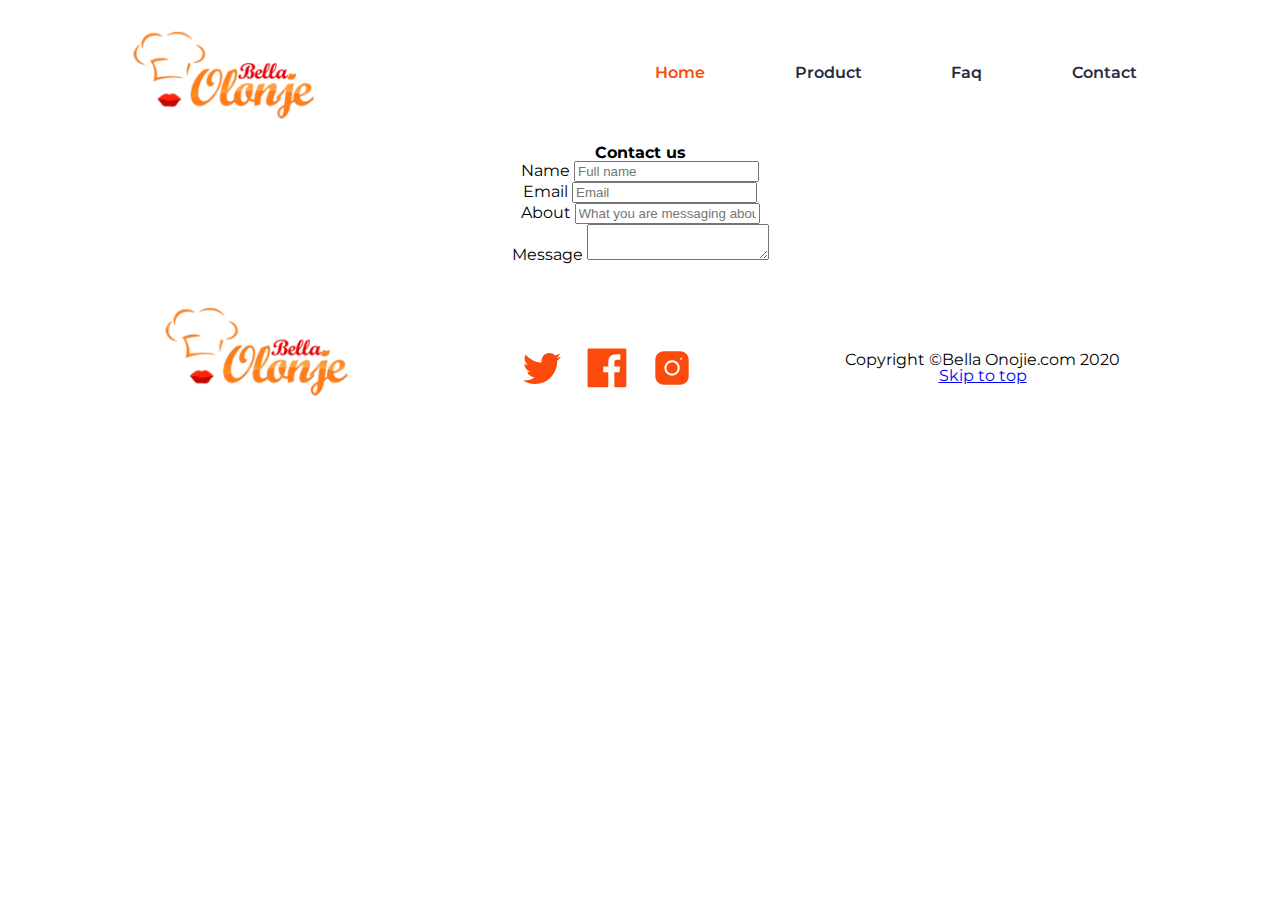
==== commit e5dbbdf0: "adds some responsive imagery" ====
--- a/contact.html
+++ b/contact.html
@@ -66,12 +66,13 @@
         </header>
         <main role="main" class="main-content" id="main-content">
             <!-- Add some contact info here in one section. -->
+            <h1>Contact us</h1>
 
             <!-- Add contact form here. -->
             <form action="thanks.html">
                 <div>
                     <label for="fullname">Name</label>
-                    <input type="text" id="fullname" name="fullname" placeholder="Your name">
+                    <input type="text" id="fullname" name="fullname" placeholder="Full name">
                 </div>
                 <div>
                     <label for="youremail">Email</label>
@@ -79,7 +80,7 @@
                 </div>
                 <div>
                     <label for="topic">About</label>
-                    <input type="text" id="topic" name="fullname" placeholder="Your name">
+                    <input type="text" id="topic" name="fullname" placeholder="What you are messaging about">
                 </div>
                 <div>
                     <label for="yourmessage">Message</label>
--- a/css/main.css
+++ b/css/main.css
@@ -106,8 +106,8 @@
 
 /* === ANIMATION === */
 
-button:hover, button:focus {
-    transform: scale(1.05);
+button:hover, button:focus, .nav-list a:hover, .nav-list:focus {
+    transform: scale(1.15);
 }
 
 /*========================================================
@@ -184,7 +184,7 @@
 .navbutton:focus {
     background-color: var(--color-divider);
     border: none;
-    transform: scale(1.1);  
+    transform: scale(1.5);  
 }
 
 
@@ -232,7 +232,7 @@
     width: fit-content;
     display: flex;
     flex-direction: column;
-    gap: 15px;
+    gap: 20px;  
 }
 
 /* Lays out size and shape of header buttons */
@@ -341,16 +341,16 @@
         }
     }
 
-/* 
-    NOTE: Tried to get a slide in animation working on the cards as you scrolled by, it required more JS than I'd hoped it would.
-
-    makes content cards odd picture on left, while keeping the picture on the right
+    /* makes content cards odd picture on left, while keeping the picture on the right */
     .contentcards .card:nth-child(odd) {
         flex-direction: row-reverse;
         margin: 0 auto;
         right: 25%;
     }
 
+/* 
+    NOTE: Tried to get a slide in animation working on the cards as you scrolled by, it required more JS than I'd hoped it would.
+
     .contentcards .card:nth-child(odd) {
         animation: slide-in-right;
         animation-duration: 1.5s;
@@ -364,6 +364,13 @@
     .nav-list {
         animation: slide-in-left;
         animation-duration: 1s;
+    }
+
+
+    .round-image {
+        width: 300px;
+        height: 300px;
+        border-radius: 50%;
     }
 
 /* === DOWNLOAD SECTION STYLES === */
@@ -451,6 +458,9 @@
     font-size: 0.75rem;
 }
 
+/* === CONTACT FORM STYLES === */
+
+/* Adjusts for some spacing changes with the twophone image and the text above */
 
 @media screen and (min-width: 340px) {
     .twophones {
